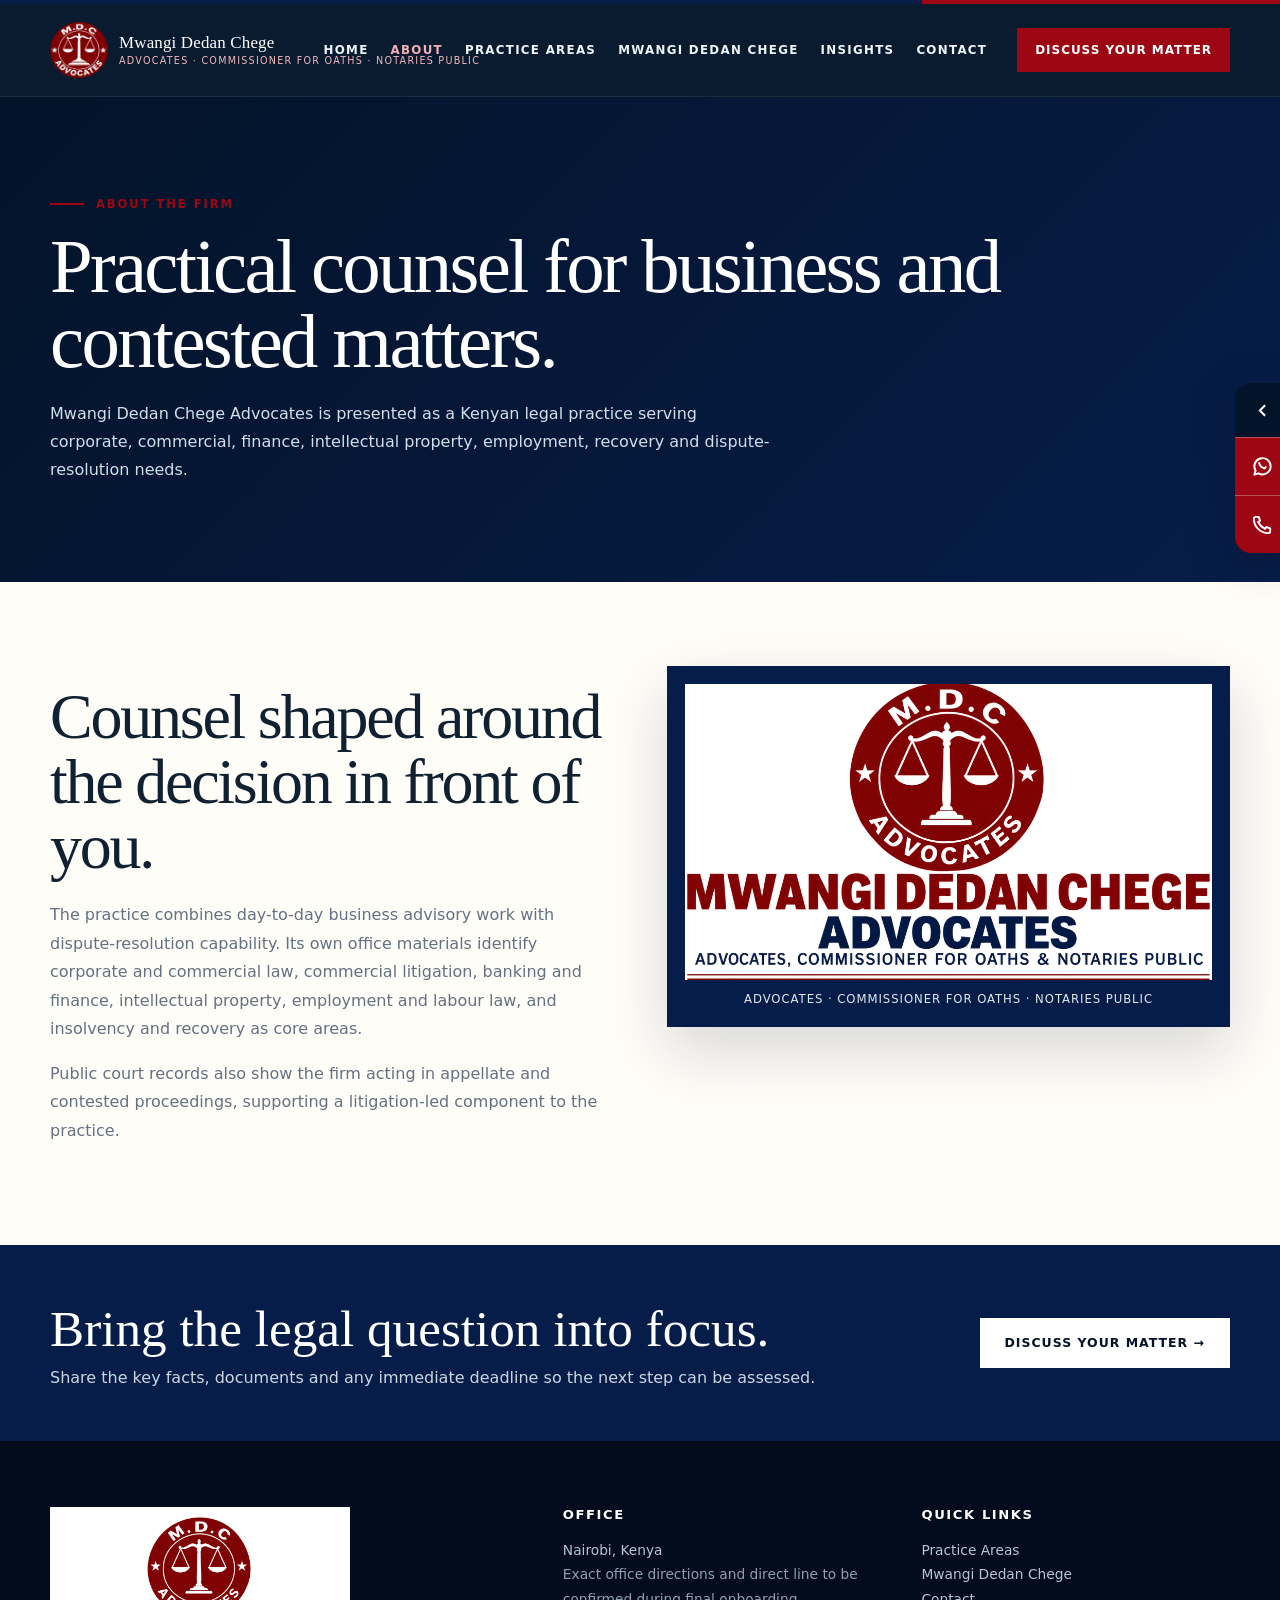
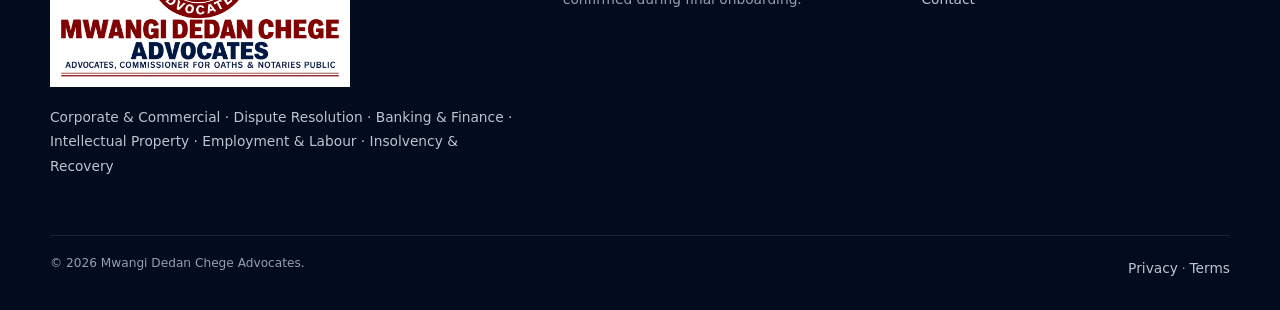
==== about/index.html @ b8acafd7 "Build Mwangi Dedan Chege Advocates website" ====
<!doctype html><html lang="en"><head><meta charset="utf-8"><meta name="viewport" content="width=device-width,initial-scale=1,viewport-fit=cover">
<title>About | Mwangi Dedan Chege Advocates</title><meta name="description" content="About Mwangi Dedan Chege Advocates and its commercial and dispute-resolution practice."><link rel="canonical" href="https://mwangi-dedan-chege-advocates.vercel.app/about">
<meta name="theme-color" content="#071d49"><meta property="og:type" content="website"><meta property="og:title" content="About | Mwangi Dedan Chege Advocates">
<meta property="og:description" content="About Mwangi Dedan Chege Advocates and its commercial and dispute-resolution practice."><meta property="og:url" content="https://mwangi-dedan-chege-advocates.vercel.app/about">
<meta property="og:image" content="https://mwangi-dedan-chege-advocates.vercel.app/images/social-card.jpg">
<link rel="manifest" href="/site.webmanifest"><link rel="icon" href="/images/icon-192.png">
<link rel="stylesheet" href="/assets/css/site.css?v=7"></head><body><div class="topline"></div><header class="site-header"><div class="container nav"><a class="brand" href="/" aria-label="Mwangi Dedan Chege Advocates home">
<img class="brand-mark" src="/images/emblem-2k.png" alt=""><span class="brand-name"><b>Mwangi Dedan Chege</b><small>Advocates · Commissioner for Oaths · Notaries Public</small></span></a>
<nav class="nav-links" aria-label="Primary navigation"><a class="" href="/">Home</a><a class="active" href="/about">About</a><a class="" href="/practice-areas">Practice Areas</a><a class="" href="/managing-partner">Mwangi Dedan Chege</a><a class="" href="/insights">Insights</a><a class="" href="/contact">Contact</a></nav><a class="nav-cta" href="/contact">Discuss your matter</a>
<button class="menu-btn" aria-label="Open menu" aria-expanded="false"><span></span></button></div>
<nav class="mobile-nav" aria-label="Mobile navigation"><a href="/">Home</a><a href="/about">About</a><a href="/practice-areas">Practice Areas</a><a href="/managing-partner">Mwangi Dedan Chege</a><a href="/insights">Insights</a><a href="/contact">Contact</a><a href="/contact">Discuss your matter</a></nav></header>
<main><section class="page-hero"><div class="container"><div class="eyebrow">About the firm</div><h1 class="page-title">Practical counsel for business and contested matters.</h1><p>Mwangi Dedan Chege Advocates is presented as a Kenyan legal practice serving corporate, commercial, finance, intellectual property, employment, recovery and dispute-resolution needs.</p></div></section>
<section class="page-main"><div class="container two-col"><div><h2 class="section-title">Counsel shaped around the decision in front of you.</h2>
<p class="section-copy">The practice combines day-to-day business advisory work with dispute-resolution capability. Its own office materials identify corporate and commercial law, commercial litigation, banking and finance, intellectual property, employment and labour law, and insolvency and recovery as core areas.</p>
<p class="section-copy">Public court records also show the firm acting in appellate and contested proceedings, supporting a litigation-led component to the practice.</p></div>
<div class="logo-animation"><video autoplay muted loop playsinline preload="metadata" poster="/images/logo-transparent-4k.png"><source src="/assets/media/mdc-logo-intro.mp4" type="video/mp4"></video><small>ADVOCATES · COMMISSIONER FOR OATHS · NOTARIES PUBLIC</small></div></div></section></main><aside class="contact-rail collapsed" aria-label="Quick contact"><button class="rail-toggle" aria-label="Expand or collapse quick contact"><svg viewBox="0 0 24 24"><path d="M9 18l6-6-6-6"/></svg></button><div class="rail-actions">
<a href="/contact" aria-label="Contact Mwangi Dedan Chege Advocates"><svg viewBox="0 0 24 24"><path d="M20.5 11.8a8.5 8.5 0 0 1-12.6 7.4L3.5 20.5l1.3-4.2a8.5 8.5 0 1 1 15.7-4.5Z"/><path d="M8.5 8.2c.4 2.4 2.2 4.5 4.8 5.6.9.4 1.7-.3 2.1-1.2"/></svg></a>
<a href="/contact" aria-label="Contact the firm"><svg viewBox="0 0 24 24"><path d="M5 4h3l1.4 4-2 1.4a16 16 0 0 0 7.2 7.2l1.4-2L20 16v3c0 1.1-.9 2-2 2C9.7 21 3 14.3 3 6c0-1.1.9-2 2-2Z"/></svg></a></div></aside><section class="cta-strip"><div class="container"><div><h2>Bring the legal question into focus.</h2><p>Share the key facts, documents and any immediate deadline so the next step can be assessed.</p></div><a class="btn btn-light" href="/contact">Discuss your matter →</a></div></section>
<footer class="footer"><div class="container"><div class="footer-grid"><div><div class="footer-brand"><img src="/images/logo-transparent-4k.png" alt="Mwangi Dedan Chege Advocates"></div>
<p>Corporate & Commercial · Dispute Resolution · Banking & Finance · Intellectual Property · Employment & Labour · Insolvency & Recovery</p></div>
<div><h4>Office</h4><p>Nairobi, Kenya<br><span style="color:#8fa0b2">Exact office directions and direct line to be confirmed during final onboarding.</span></p></div>
<div><h4>Quick links</h4><p><a href="/practice-areas">Practice Areas</a><br><a href="/managing-partner">Mwangi Dedan Chege</a><br><a href="/contact">Contact</a></p></div></div>
<div class="footer-bottom"><span>© 2026 Mwangi Dedan Chege Advocates.</span><span><a href="/privacy">Privacy</a> · <a href="/terms">Terms</a></span></div></div></footer><script src="/assets/js/site.js?v=7" defer></script></body></html>
---- assets/css/site.css ----
:root{--navy:#071d49;--navy2:#031329;--blue:#123a73;--gold:#9d0713;--gold2:#e5a1a7;--ivory:#f7f4ed;--paper:#fffdf8;--ink:#102132;--muted:#657180;--line:#dde3e8;--max:1180px;--shadow:0 24px 60px rgba(3,19,41,.16)}
*{box-sizing:border-box}html{scroll-behavior:smooth;overflow-x:hidden}body{margin:0;background:var(--paper);color:var(--ink);font-family:Inter,ui-sans-serif,system-ui,-apple-system,BlinkMacSystemFont,"Segoe UI",sans-serif;overflow-x:hidden;-webkit-font-smoothing:antialiased}a{color:inherit;text-decoration:none}img,video{max-width:100%;display:block}.container{width:min(calc(100% - 48px),var(--max));margin:auto}.topline{height:4px;background:linear-gradient(90deg,var(--navy) 0 72%,var(--gold) 72%)}
.site-header{position:sticky;top:0;z-index:100;background:rgba(3,19,41,.97);backdrop-filter:blur(12px);border-bottom:1px solid rgba(255,255,255,.08)}.nav{height:92px;display:flex;align-items:center;gap:30px}.brand{display:flex;align-items:center;gap:11px;margin-right:auto;color:white;min-width:230px}.brand-mark{width:58px;height:58px;object-fit:contain}.brand-name{display:flex;flex-direction:column;line-height:1.02;min-width:0}.brand-name b{font-family:Georgia,serif;font-size:1.06rem;font-weight:500;letter-spacing:.01em;white-space:nowrap}.brand-name small{font-size:.6rem;text-transform:uppercase;letter-spacing:.13em;color:#f0b8bd;margin-top:5px;white-space:nowrap}.nav-links{display:flex;align-items:center;gap:22px}.nav-links a{color:#eef4fa;font-size:.74rem;text-transform:uppercase;letter-spacing:.11em;font-weight:700;white-space:nowrap}.nav-links a:hover,.nav-links a.active{color:#f2b0b6}.nav-cta{background:var(--gold);color:white;padding:15px 18px;font-weight:800;font-size:.75rem;text-transform:uppercase;letter-spacing:.08em;white-space:nowrap}.menu-btn{display:none;width:48px;height:48px;border:1px solid rgba(255,255,255,.25);background:transparent;align-items:center;justify-content:center}.menu-btn:before,.menu-btn:after,.menu-btn span{content:"";display:block;width:22px;height:2px;background:white;position:absolute}.menu-btn:before{transform:translateY(-7px)}.menu-btn:after{transform:translateY(7px)}.mobile-nav{display:none}
.hero{position:relative;min-height:calc(100svh - 96px);display:flex;align-items:center;color:white;background:linear-gradient(90deg,rgba(3,19,41,.90),rgba(3,19,41,.55) 53%,rgba(3,19,41,.22)),url('https://images.unsplash.com/photo-1571055931484-22dce9d6c510?auto=format&fit=crop&w=2200&q=86') center/cover no-repeat}.hero:after{content:"";position:absolute;inset:auto 0 0;height:100px;background:linear-gradient(transparent,rgba(3,19,41,.55));pointer-events:none}.hero .container{position:relative;z-index:2}.hero-content{max-width:780px;padding:94px 0 108px}.eyebrow{display:flex;align-items:center;gap:12px;color:var(--gold);font-size:.72rem;text-transform:uppercase;letter-spacing:.17em;font-weight:800}.hero .eyebrow,.partner-section .eyebrow,.cta-strip .eyebrow{color:#f2b8bd}.eyebrow:before{content:"";width:34px;height:2px;background:var(--gold)}.display,.section-title,.page-title{font-family:Georgia,"Times New Roman",serif;font-weight:500;letter-spacing:-.035em}.display{font-size:clamp(3.55rem,6.4vw,7rem);line-height:.94;margin:24px 0}.display span{color:#f0aab1}.lead{font-size:1.08rem;line-height:1.75;color:#e1e8f0;max-width:650px}.hero-actions{display:flex;gap:12px;flex-wrap:wrap;margin-top:30px}.btn{min-height:50px;padding:0 24px;display:inline-flex;align-items:center;justify-content:center;font-weight:800;font-size:.78rem;text-transform:uppercase;letter-spacing:.08em;border:1px solid transparent;cursor:pointer}.btn-gold{background:var(--gold);color:white}.btn-ghost{border-color:rgba(255,255,255,.55);color:white;background:rgba(255,255,255,.05)}.btn-navy{background:var(--navy2);color:white}.btn-light{background:white;color:var(--navy2)}.hero-meta{display:flex;gap:30px;flex-wrap:wrap;margin-top:34px;color:#dce5ee;font-size:.79rem}.hero-meta span{display:flex;align-items:center;gap:8px}.hero-meta i{width:6px;height:6px;border-radius:50%;background:#df7b84}
.section{padding:96px 0}.section-title{font-size:clamp(2.5rem,5vw,4.6rem);line-height:1.02;margin:18px 0 22px}.section-copy{color:var(--muted);line-height:1.78;max-width:700px}.intro-grid{display:grid;grid-template-columns:1.05fr .95fr;gap:80px;align-items:center}.values{display:grid;grid-template-columns:repeat(3,1fr);gap:14px;margin-top:34px}.value{padding:18px;border-top:2px solid var(--gold);background:#fff}.value b{display:block;color:var(--navy);margin-bottom:7px}.value span{font-size:.82rem;line-height:1.55;color:var(--muted)}.logo-animation{background:var(--navy);padding:18px;box-shadow:var(--shadow);position:relative;overflow:hidden}.logo-animation img,.logo-animation video{width:100%;aspect-ratio:16/9;object-fit:cover;background:#fff}.logo-animation small{display:block;color:#dfe7ef;font-size:.73rem;letter-spacing:.08em;text-align:center;padding:12px 6px 3px}
.practice-section{background:#edf2f6}.practice-grid{display:grid;grid-template-columns:repeat(3,1fr);gap:14px;margin-top:40px}.practice-card{position:relative;min-height:360px;overflow:hidden;background:#123;color:white}.practice-card:before{content:"";position:absolute;inset:0;background:linear-gradient(180deg,rgba(3,15,29,.05),rgba(3,15,29,.91));z-index:1}.practice-card:after{content:"";position:absolute;inset:0;background:var(--image) center/cover no-repeat;transition:transform .55s ease;z-index:0}.practice-card:hover:after{transform:scale(1.04)}.practice-content{position:absolute;left:24px;right:24px;bottom:24px;z-index:2}.practice-number{font-size:.7rem;letter-spacing:.14em;color:#f1b0b6}.practice-card h3{font-family:Georgia,serif;font-size:1.85rem;margin:.55rem 0 .5rem;font-weight:500}.practice-card p{font-size:.84rem;color:#e0e7ed;line-height:1.55;margin:0 0 12px}.practice-link{font-size:.7rem;font-weight:800;text-transform:uppercase;letter-spacing:.1em;color:#f1b0b6}
.partner-section{background:var(--navy2);color:white}.partner-grid{display:grid;grid-template-columns:.92fr 1.08fr;gap:76px;align-items:center}.partner-visual{min-height:620px;background:url('/assets/media/dedan-main.webp') center 14%/cover no-repeat;position:relative;box-shadow:var(--shadow)}.partner-badge{position:absolute;left:22px;right:22px;bottom:22px;background:rgba(3,19,41,.94);padding:18px 20px;border-left:3px solid var(--gold)}.partner-badge strong{display:block;font-family:Georgia,serif;font-size:1.45rem;font-weight:500;color:white}.partner-badge span{font-size:.76rem;color:#d8e1ea}.partner-section .section-copy{color:#c5d0dc}.partner-points{display:grid;grid-template-columns:1fr 1fr;gap:14px;margin-top:28px}.partner-point{padding:18px;border:1px solid rgba(255,255,255,.15)}.partner-point b{display:block;color:#f0adb3;margin-bottom:7px}.partner-point span{color:#cbd5df;font-size:.83rem;line-height:1.5}
.image-band{display:grid;grid-template-columns:1.1fr .9fr;min-height:520px;background:var(--navy)}.image-band .photo{background:url('https://images.unsplash.com/photo-1741991110666-88115e724741?auto=format&fit=crop&w=1800&q=82') center/cover no-repeat}.image-band .copy{display:flex;flex-direction:column;justify-content:center;padding:70px clamp(30px,6vw,90px);color:white}.image-band .copy p{color:#c8d4e1;line-height:1.75}.booking-band{background:var(--gold);padding:54px 0}.booking-band .container{display:grid;grid-template-columns:1fr auto;gap:30px;align-items:center}.booking-band h2{font-family:Georgia,serif;font-size:clamp(2rem,4vw,3.4rem);margin:0;color:white;font-weight:500}.booking-band p{margin:.5rem 0 0;color:#ffe4e7}
.insight-grid{display:grid;grid-template-columns:repeat(3,1fr);gap:18px;margin-top:36px}.insight-card{border:1px solid var(--line);padding:28px;background:white}.insight-card .tag{color:var(--gold);font-weight:800;font-size:.7rem;text-transform:uppercase;letter-spacing:.12em}.insight-card h3{font-family:Georgia,serif;font-size:1.55rem;line-height:1.15;margin:.8rem 0;font-weight:500}.insight-card p{color:var(--muted);line-height:1.65;font-size:.9rem}.insight-card a{color:var(--navy);font-weight:800;font-size:.75rem;text-transform:uppercase;letter-spacing:.08em}
.page-hero{background:linear-gradient(135deg,var(--navy2),var(--navy));color:white;padding:100px 0 82px}.page-title{font-size:clamp(3rem,6vw,5.8rem);line-height:.98;margin:18px 0 20px}.page-hero p{max-width:720px;color:#d4deea;line-height:1.75}.page-main{padding:84px 0}.two-col{display:grid;grid-template-columns:1fr 1fr;gap:54px;align-items:start}.info-card{border:1px solid var(--line);padding:28px;background:white}.info-card h3{font-family:Georgia,serif;font-size:1.7rem;margin:0 0 12px;font-weight:500}.info-card p,.info-card li{color:var(--muted);line-height:1.75}.contact-grid{display:grid;grid-template-columns:.82fr 1.18fr;gap:54px}.contact-list{display:grid;gap:14px}.contact-item{padding:20px;border:1px solid var(--line);background:white}.contact-item small{display:block;color:var(--gold);font-weight:800;text-transform:uppercase;letter-spacing:.1em;margin-bottom:6px}.contact-item a,.contact-item span{color:var(--navy);font-weight:700}.contact-form{display:grid;grid-template-columns:1fr 1fr;gap:14px}.contact-form .full{grid-column:1/-1}.contact-form input,.contact-form textarea,.contact-form select{width:100%;border:1px solid var(--line);padding:15px 16px;background:white;color:var(--ink);font:inherit;border-radius:0}.contact-form textarea{min-height:160px;resize:vertical}.small-note{font-size:.82rem;color:var(--muted);line-height:1.6}.form-status{margin-top:10px;color:var(--navy);font-weight:700}.map-wrap{background:#eef2f5;padding:0 0 90px}.map-head{padding:76px 0 28px}.map-shell{width:min(1400px,calc(100% - 28px));margin:auto;overflow:hidden;box-shadow:var(--shadow);background:white}.map-shell iframe{display:block;width:100%;height:560px;border:0}.map-footer{display:flex;justify-content:space-between;gap:24px;align-items:center;padding:22px 28px}.map-footer strong{display:block;color:var(--navy);font-size:1rem}.map-footer span{color:var(--muted);font-size:.86rem}
.contact-rail{position:fixed;right:0;top:52%;transform:translateY(-50%);z-index:1000;display:flex;flex-direction:column;align-items:flex-end;transition:transform .28s ease;filter:drop-shadow(0 12px 22px rgba(0,0,0,.2))}.contact-rail.collapsed{transform:translate(9px,-50%)}.rail-toggle{width:54px;height:54px;border:0;border-radius:16px 0 0 0;background:var(--navy2);color:white;display:grid;place-items:center;cursor:pointer}.rail-toggle svg{width:21px;height:21px;stroke:#fff;fill:none;stroke-width:2.3;transition:transform .28s ease}.contact-rail.collapsed .rail-toggle svg{transform:rotate(180deg)}.rail-actions{overflow:hidden;border-radius:0 0 0 16px;background:var(--gold);display:flex;flex-direction:column}.rail-actions a{width:54px;height:58px;display:grid;place-items:center;color:white;border-top:1px solid rgba(255,255,255,.3)}.rail-actions a:hover{background:#78020b}.rail-actions svg{width:23px;height:23px;stroke:#fff;fill:none;stroke-width:2;stroke-linecap:round;stroke-linejoin:round}
.cta-strip{background:var(--navy);padding:54px 0;color:white}.cta-strip .container{display:flex;align-items:center;justify-content:space-between;gap:24px}.cta-strip h2{font-family:Georgia,serif;font-size:clamp(2rem,4vw,3.3rem);margin:0;font-weight:500}.cta-strip p{margin:.6rem 0 0;color:#cbd6e0}.footer{background:#020c1d;color:#d5dee8;padding:66px 0 30px}.footer-grid{display:grid;grid-template-columns:1.2fr .8fr .8fr;gap:50px}.footer-brand{width:300px;margin-bottom:18px;background:white;padding:10px}.footer-brand img{width:100%;height:auto}.footer h4{color:white;font-size:.82rem;text-transform:uppercase;letter-spacing:.12em;margin:0 0 16px}.footer p,.footer a{font-size:.86rem;line-height:1.8;color:#b9c5d2}.footer a:hover{color:#f0adb3}.footer-bottom{border-top:1px solid rgba(255,255,255,.1);margin-top:42px;padding-top:20px;display:flex;justify-content:space-between;gap:20px;font-size:.76rem;color:#8fa0b2}
@media(max-width:1080px){.nav-links,.nav-cta{display:none}.menu-btn{display:flex;position:relative}.nav{height:82px}.brand{min-width:220px}.brand-mark{width:54px;height:54px}.brand-name b{font-size:1rem}.mobile-nav.open{display:flex;position:fixed;top:86px;left:0;right:0;background:var(--navy2);z-index:99;flex-direction:column;padding:14px 24px 24px;border-bottom:1px solid rgba(255,255,255,.1);box-shadow:0 18px 40px rgba(0,0,0,.24)}.mobile-nav a{padding:14px 4px;border-bottom:1px solid rgba(255,255,255,.1);font-weight:700;color:white}.intro-grid,.partner-grid,.image-band,.two-col,.contact-grid{grid-template-columns:1fr}.image-band .photo{min-height:420px}.practice-grid{grid-template-columns:1fr 1fr}.insight-grid{grid-template-columns:1fr 1fr}.footer-grid{grid-template-columns:1fr 1fr}.footer-grid>div:first-child{grid-column:1/-1}.booking-band .container{grid-template-columns:1fr}}
@media(max-width:720px){.container{width:calc(100% - 30px);max-width:100%}.section{padding:66px 0}.nav{height:76px;gap:12px}.brand{min-width:0;flex:1;gap:8px;overflow:hidden}.brand-mark{width:48px;height:48px;flex:0 0 auto}.brand-name{min-width:0}.brand-name b{font-size:.87rem;overflow:hidden;text-overflow:ellipsis}.brand-name small{font-size:.48rem;letter-spacing:.08em;overflow:hidden;text-overflow:ellipsis}.menu-btn{width:44px;height:44px;flex:0 0 auto}.mobile-nav.open{top:80px}.hero{min-height:calc(100svh - 80px);background-position:58% center}.hero-content{padding:58px 0 70px}.display{font-size:clamp(2.75rem,12.7vw,4rem);max-width:98%;overflow-wrap:anywhere}.lead{font-size:.97rem;line-height:1.6;max-width:96%}.hero-actions{gap:9px}.btn{min-height:48px;padding:0 18px;font-size:.74rem}.hero-meta{gap:12px;margin-top:24px;font-size:.73rem}.values{grid-template-columns:1fr}.logo-animation{padding:9px}.practice-grid{grid-template-columns:1fr}.practice-card{min-height:320px}.partner-visual{min-height:520px;background-position:center 12%}.partner-badge{left:14px;right:14px;bottom:14px;padding:15px 16px}.partner-badge strong{font-size:1.3rem;color:#fff}.partner-points{grid-template-columns:1fr}.image-band .photo{min-height:330px}.image-band .copy{padding:50px 22px}.insight-grid{grid-template-columns:1fr}.booking-band{padding:44px 0}.map-shell{width:calc(100% - 18px)}.map-shell iframe{height:420px}.map-footer{align-items:flex-start;flex-direction:column;padding:20px}.map-footer .btn{width:100%}.contact-form{grid-template-columns:1fr}.contact-form .full{grid-column:auto}.contact-form input,.contact-form textarea,.contact-form select{font-size:16px}.cta-strip .container{align-items:flex-start;flex-direction:column}.footer-grid{grid-template-columns:1fr;gap:30px}.footer-grid>div:first-child{grid-column:auto}.footer-bottom{flex-direction:column}.contact-rail{top:56%;max-height:42vh}.rail-toggle{width:46px;height:46px}.rail-actions a{width:46px;height:50px}.rail-actions svg{width:20px;height:20px}.contact-rail.collapsed{transform:translate(7px,-50%)}.section-title{font-size:clamp(2.1rem,10vw,3rem)}.page-hero{padding:70px 0 56px}.page-main{padding:60px 0}.footer-brand{width:min(280px,100%)}}
@media(max-width:480px){.brand-mark{width:44px;height:44px}.brand-name b{font-size:.78rem}.brand-name small{font-size:.43rem}.display{font-size:2.9rem}.hero-content{padding-top:50px}.hero-actions .btn{width:100%}.hero-actions .btn-ghost{width:100%}.hero-meta{display:grid;grid-template-columns:1fr}.partner-visual{min-height:460px}.rail-toggle{width:43px;height:43px}.rail-actions a{width:43px;height:47px}.map-shell iframe{height:370px}.page-title{font-size:2.8rem}.contact-item{padding:17px}.practice-card h3{font-size:1.65rem}}
@media(max-width:360px){.container{width:calc(100% - 22px)}.brand-mark{width:40px;height:40px}.brand-name b{font-size:.72rem}.brand-name small{font-size:.4rem}.display{font-size:2.55rem}.page-title{font-size:2.5rem}.partner-visual{min-height:420px}}
@media(prefers-reduced-motion:reduce){*{scroll-behavior:auto!important;animation:none!important;transition:none!important}}
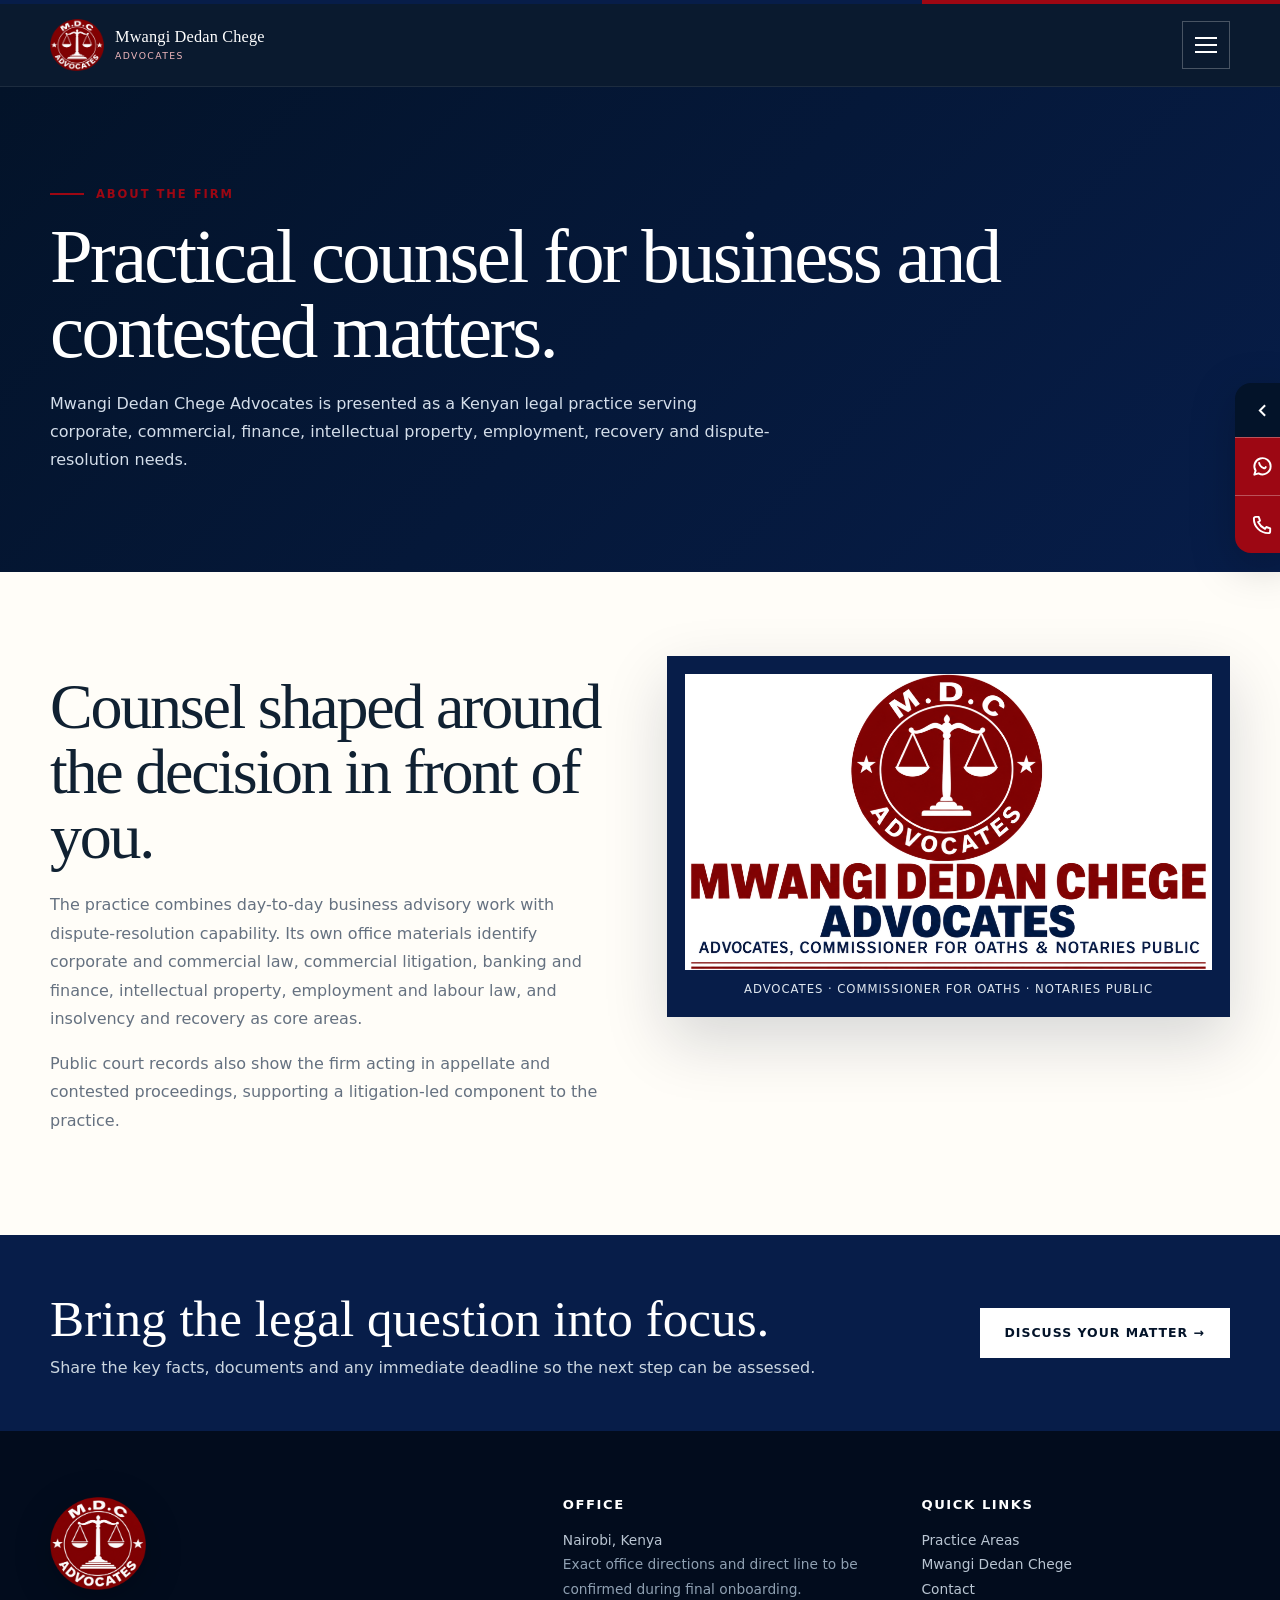
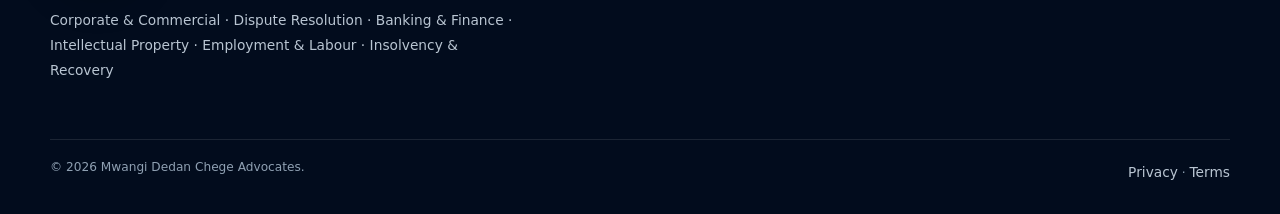
==== commit 3de6976c: "Fix header footer mobile responsiveness and principal photography" ====
--- a/about/index.html
+++ b/about/index.html
@@ -4,8 +4,8 @@
 <meta property="og:description" content="About Mwangi Dedan Chege Advocates and its commercial and dispute-resolution practice."><meta property="og:url" content="https://mwangi-dedan-chege-advocates.vercel.app/about">
 <meta property="og:image" content="https://mwangi-dedan-chege-advocates.vercel.app/images/social-card.jpg">
 <link rel="manifest" href="/site.webmanifest"><link rel="icon" href="/images/icon-192.png">
-<link rel="stylesheet" href="/assets/css/site.css?v=7"></head><body><div class="topline"></div><header class="site-header"><div class="container nav"><a class="brand" href="/" aria-label="Mwangi Dedan Chege Advocates home">
-<img class="brand-mark" src="/images/emblem-2k.png" alt=""><span class="brand-name"><b>Mwangi Dedan Chege</b><small>Advocates · Commissioner for Oaths · Notaries Public</small></span></a>
+<link rel="stylesheet" href="/assets/css/site.css?v=8"></head><body><div class="topline"></div><header class="site-header"><div class="container nav"><a class="brand" href="/" aria-label="Mwangi Dedan Chege Advocates home">
+<img class="brand-mark" src="/images/emblem-2k.png" alt=""><span class="brand-name"><b>Mwangi Dedan Chege</b><small>Advocates</small></span></a>
 <nav class="nav-links" aria-label="Primary navigation"><a class="" href="/">Home</a><a class="active" href="/about">About</a><a class="" href="/practice-areas">Practice Areas</a><a class="" href="/managing-partner">Mwangi Dedan Chege</a><a class="" href="/insights">Insights</a><a class="" href="/contact">Contact</a></nav><a class="nav-cta" href="/contact">Discuss your matter</a>
 <button class="menu-btn" aria-label="Open menu" aria-expanded="false"><span></span></button></div>
 <nav class="mobile-nav" aria-label="Mobile navigation"><a href="/">Home</a><a href="/about">About</a><a href="/practice-areas">Practice Areas</a><a href="/managing-partner">Mwangi Dedan Chege</a><a href="/insights">Insights</a><a href="/contact">Contact</a><a href="/contact">Discuss your matter</a></nav></header>
@@ -16,8 +16,8 @@
 <div class="logo-animation"><video autoplay muted loop playsinline preload="metadata" poster="/images/logo-transparent-4k.png"><source src="/assets/media/mdc-logo-intro.mp4" type="video/mp4"></video><small>ADVOCATES · COMMISSIONER FOR OATHS · NOTARIES PUBLIC</small></div></div></section></main><aside class="contact-rail collapsed" aria-label="Quick contact"><button class="rail-toggle" aria-label="Expand or collapse quick contact"><svg viewBox="0 0 24 24"><path d="M9 18l6-6-6-6"/></svg></button><div class="rail-actions">
 <a href="/contact" aria-label="Contact Mwangi Dedan Chege Advocates"><svg viewBox="0 0 24 24"><path d="M20.5 11.8a8.5 8.5 0 0 1-12.6 7.4L3.5 20.5l1.3-4.2a8.5 8.5 0 1 1 15.7-4.5Z"/><path d="M8.5 8.2c.4 2.4 2.2 4.5 4.8 5.6.9.4 1.7-.3 2.1-1.2"/></svg></a>
 <a href="/contact" aria-label="Contact the firm"><svg viewBox="0 0 24 24"><path d="M5 4h3l1.4 4-2 1.4a16 16 0 0 0 7.2 7.2l1.4-2L20 16v3c0 1.1-.9 2-2 2C9.7 21 3 14.3 3 6c0-1.1.9-2 2-2Z"/></svg></a></div></aside><section class="cta-strip"><div class="container"><div><h2>Bring the legal question into focus.</h2><p>Share the key facts, documents and any immediate deadline so the next step can be assessed.</p></div><a class="btn btn-light" href="/contact">Discuss your matter →</a></div></section>
-<footer class="footer"><div class="container"><div class="footer-grid"><div><div class="footer-brand"><img src="/images/logo-transparent-4k.png" alt="Mwangi Dedan Chege Advocates"></div>
+<footer class="footer"><div class="container"><div class="footer-grid"><div><div class="footer-brand"><img src="/images/emblem-2k.png" alt="Mwangi Dedan Chege Advocates emblem"></div>
 <p>Corporate & Commercial · Dispute Resolution · Banking & Finance · Intellectual Property · Employment & Labour · Insolvency & Recovery</p></div>
 <div><h4>Office</h4><p>Nairobi, Kenya<br><span style="color:#8fa0b2">Exact office directions and direct line to be confirmed during final onboarding.</span></p></div>
 <div><h4>Quick links</h4><p><a href="/practice-areas">Practice Areas</a><br><a href="/managing-partner">Mwangi Dedan Chege</a><br><a href="/contact">Contact</a></p></div></div>
-<div class="footer-bottom"><span>© 2026 Mwangi Dedan Chege Advocates.</span><span><a href="/privacy">Privacy</a> · <a href="/terms">Terms</a></span></div></div></footer><script src="/assets/js/site.js?v=7" defer></script></body></html>+<div class="footer-bottom"><span>© 2026 Mwangi Dedan Chege Advocates.</span><span><a href="/privacy">Privacy</a> · <a href="/terms">Terms</a></span></div></div></footer><script src="/assets/js/site.js?v=8" defer></script></body></html>
--- a/assets/css/site.css
+++ b/assets/css/site.css
@@ -3,16 +3,94 @@
 *{box-sizing:border-box}html{scroll-behavior:smooth;overflow-x:hidden}body{margin:0;background:var(--paper);color:var(--ink);font-family:Inter,ui-sans-serif,system-ui,-apple-system,BlinkMacSystemFont,"Segoe UI",sans-serif;overflow-x:hidden;-webkit-font-smoothing:antialiased}a{color:inherit;text-decoration:none}img,video{max-width:100%;display:block}.container{width:min(calc(100% - 48px),var(--max));margin:auto}.topline{height:4px;background:linear-gradient(90deg,var(--navy) 0 72%,var(--gold) 72%)}
 .site-header{position:sticky;top:0;z-index:100;background:rgba(3,19,41,.97);backdrop-filter:blur(12px);border-bottom:1px solid rgba(255,255,255,.08)}.nav{height:92px;display:flex;align-items:center;gap:30px}.brand{display:flex;align-items:center;gap:11px;margin-right:auto;color:white;min-width:230px}.brand-mark{width:58px;height:58px;object-fit:contain}.brand-name{display:flex;flex-direction:column;line-height:1.02;min-width:0}.brand-name b{font-family:Georgia,serif;font-size:1.06rem;font-weight:500;letter-spacing:.01em;white-space:nowrap}.brand-name small{font-size:.6rem;text-transform:uppercase;letter-spacing:.13em;color:#f0b8bd;margin-top:5px;white-space:nowrap}.nav-links{display:flex;align-items:center;gap:22px}.nav-links a{color:#eef4fa;font-size:.74rem;text-transform:uppercase;letter-spacing:.11em;font-weight:700;white-space:nowrap}.nav-links a:hover,.nav-links a.active{color:#f2b0b6}.nav-cta{background:var(--gold);color:white;padding:15px 18px;font-weight:800;font-size:.75rem;text-transform:uppercase;letter-spacing:.08em;white-space:nowrap}.menu-btn{display:none;width:48px;height:48px;border:1px solid rgba(255,255,255,.25);background:transparent;align-items:center;justify-content:center}.menu-btn:before,.menu-btn:after,.menu-btn span{content:"";display:block;width:22px;height:2px;background:white;position:absolute}.menu-btn:before{transform:translateY(-7px)}.menu-btn:after{transform:translateY(7px)}.mobile-nav{display:none}
 .hero{position:relative;min-height:calc(100svh - 96px);display:flex;align-items:center;color:white;background:linear-gradient(90deg,rgba(3,19,41,.90),rgba(3,19,41,.55) 53%,rgba(3,19,41,.22)),url('https://images.unsplash.com/photo-1571055931484-22dce9d6c510?auto=format&fit=crop&w=2200&q=86') center/cover no-repeat}.hero:after{content:"";position:absolute;inset:auto 0 0;height:100px;background:linear-gradient(transparent,rgba(3,19,41,.55));pointer-events:none}.hero .container{position:relative;z-index:2}.hero-content{max-width:780px;padding:94px 0 108px}.eyebrow{display:flex;align-items:center;gap:12px;color:var(--gold);font-size:.72rem;text-transform:uppercase;letter-spacing:.17em;font-weight:800}.hero .eyebrow,.partner-section .eyebrow,.cta-strip .eyebrow{color:#f2b8bd}.eyebrow:before{content:"";width:34px;height:2px;background:var(--gold)}.display,.section-title,.page-title{font-family:Georgia,"Times New Roman",serif;font-weight:500;letter-spacing:-.035em}.display{font-size:clamp(3.55rem,6.4vw,7rem);line-height:.94;margin:24px 0}.display span{color:#f0aab1}.lead{font-size:1.08rem;line-height:1.75;color:#e1e8f0;max-width:650px}.hero-actions{display:flex;gap:12px;flex-wrap:wrap;margin-top:30px}.btn{min-height:50px;padding:0 24px;display:inline-flex;align-items:center;justify-content:center;font-weight:800;font-size:.78rem;text-transform:uppercase;letter-spacing:.08em;border:1px solid transparent;cursor:pointer}.btn-gold{background:var(--gold);color:white}.btn-ghost{border-color:rgba(255,255,255,.55);color:white;background:rgba(255,255,255,.05)}.btn-navy{background:var(--navy2);color:white}.btn-light{background:white;color:var(--navy2)}.hero-meta{display:flex;gap:30px;flex-wrap:wrap;margin-top:34px;color:#dce5ee;font-size:.79rem}.hero-meta span{display:flex;align-items:center;gap:8px}.hero-meta i{width:6px;height:6px;border-radius:50%;background:#df7b84}
-.section{padding:96px 0}.section-title{font-size:clamp(2.5rem,5vw,4.6rem);line-height:1.02;margin:18px 0 22px}.section-copy{color:var(--muted);line-height:1.78;max-width:700px}.intro-grid{display:grid;grid-template-columns:1.05fr .95fr;gap:80px;align-items:center}.values{display:grid;grid-template-columns:repeat(3,1fr);gap:14px;margin-top:34px}.value{padding:18px;border-top:2px solid var(--gold);background:#fff}.value b{display:block;color:var(--navy);margin-bottom:7px}.value span{font-size:.82rem;line-height:1.55;color:var(--muted)}.logo-animation{background:var(--navy);padding:18px;box-shadow:var(--shadow);position:relative;overflow:hidden}.logo-animation img,.logo-animation video{width:100%;aspect-ratio:16/9;object-fit:cover;background:#fff}.logo-animation small{display:block;color:#dfe7ef;font-size:.73rem;letter-spacing:.08em;text-align:center;padding:12px 6px 3px}
+.section{padding:96px 0}.section-title{font-size:clamp(2.5rem,5vw,4.6rem);line-height:1.02;margin:18px 0 22px}.section-copy{color:var(--muted);line-height:1.78;max-width:700px}.intro-grid{display:grid;grid-template-columns:1.05fr .95fr;gap:80px;align-items:center}.values{display:grid;grid-template-columns:repeat(3,1fr);gap:14px;margin-top:34px}.value{padding:18px;border-top:2px solid var(--gold);background:#fff}.value b{display:block;color:var(--navy);margin-bottom:7px}.value span{font-size:.82rem;line-height:1.55;color:var(--muted)}.logo-animation{background:var(--navy);padding:18px;box-shadow:var(--shadow);position:relative;overflow:hidden}.logo-animation img,.logo-animation video{width:100%;aspect-ratio:16/9;object-fit:contain;background:#fff}.logo-animation small{display:block;color:#dfe7ef;font-size:.73rem;letter-spacing:.08em;text-align:center;padding:12px 6px 3px}
 .practice-section{background:#edf2f6}.practice-grid{display:grid;grid-template-columns:repeat(3,1fr);gap:14px;margin-top:40px}.practice-card{position:relative;min-height:360px;overflow:hidden;background:#123;color:white}.practice-card:before{content:"";position:absolute;inset:0;background:linear-gradient(180deg,rgba(3,15,29,.05),rgba(3,15,29,.91));z-index:1}.practice-card:after{content:"";position:absolute;inset:0;background:var(--image) center/cover no-repeat;transition:transform .55s ease;z-index:0}.practice-card:hover:after{transform:scale(1.04)}.practice-content{position:absolute;left:24px;right:24px;bottom:24px;z-index:2}.practice-number{font-size:.7rem;letter-spacing:.14em;color:#f1b0b6}.practice-card h3{font-family:Georgia,serif;font-size:1.85rem;margin:.55rem 0 .5rem;font-weight:500}.practice-card p{font-size:.84rem;color:#e0e7ed;line-height:1.55;margin:0 0 12px}.practice-link{font-size:.7rem;font-weight:800;text-transform:uppercase;letter-spacing:.1em;color:#f1b0b6}
 .partner-section{background:var(--navy2);color:white}.partner-grid{display:grid;grid-template-columns:.92fr 1.08fr;gap:76px;align-items:center}.partner-visual{min-height:620px;background:url('/assets/media/dedan-main.webp') center 14%/cover no-repeat;position:relative;box-shadow:var(--shadow)}.partner-badge{position:absolute;left:22px;right:22px;bottom:22px;background:rgba(3,19,41,.94);padding:18px 20px;border-left:3px solid var(--gold)}.partner-badge strong{display:block;font-family:Georgia,serif;font-size:1.45rem;font-weight:500;color:white}.partner-badge span{font-size:.76rem;color:#d8e1ea}.partner-section .section-copy{color:#c5d0dc}.partner-points{display:grid;grid-template-columns:1fr 1fr;gap:14px;margin-top:28px}.partner-point{padding:18px;border:1px solid rgba(255,255,255,.15)}.partner-point b{display:block;color:#f0adb3;margin-bottom:7px}.partner-point span{color:#cbd5df;font-size:.83rem;line-height:1.5}
-.image-band{display:grid;grid-template-columns:1.1fr .9fr;min-height:520px;background:var(--navy)}.image-band .photo{background:url('https://images.unsplash.com/photo-1741991110666-88115e724741?auto=format&fit=crop&w=1800&q=82') center/cover no-repeat}.image-band .copy{display:flex;flex-direction:column;justify-content:center;padding:70px clamp(30px,6vw,90px);color:white}.image-band .copy p{color:#c8d4e1;line-height:1.75}.booking-band{background:var(--gold);padding:54px 0}.booking-band .container{display:grid;grid-template-columns:1fr auto;gap:30px;align-items:center}.booking-band h2{font-family:Georgia,serif;font-size:clamp(2rem,4vw,3.4rem);margin:0;color:white;font-weight:500}.booking-band p{margin:.5rem 0 0;color:#ffe4e7}
+.image-band{display:grid;grid-template-columns:1.1fr .9fr;min-height:520px;background:var(--navy)}.image-band .photo{background:url('/assets/media/dedan-branded-office.webp') center 24%/cover no-repeat}.image-band .copy{display:flex;flex-direction:column;justify-content:center;padding:70px clamp(30px,6vw,90px);color:white}.image-band .copy p{color:#c8d4e1;line-height:1.75}.booking-band{background:var(--gold);padding:54px 0}.booking-band .container{display:grid;grid-template-columns:1fr auto;gap:30px;align-items:center}.booking-band h2{font-family:Georgia,serif;font-size:clamp(2rem,4vw,3.4rem);margin:0;color:white;font-weight:500}.booking-band p{margin:.5rem 0 0;color:#ffe4e7}
 .insight-grid{display:grid;grid-template-columns:repeat(3,1fr);gap:18px;margin-top:36px}.insight-card{border:1px solid var(--line);padding:28px;background:white}.insight-card .tag{color:var(--gold);font-weight:800;font-size:.7rem;text-transform:uppercase;letter-spacing:.12em}.insight-card h3{font-family:Georgia,serif;font-size:1.55rem;line-height:1.15;margin:.8rem 0;font-weight:500}.insight-card p{color:var(--muted);line-height:1.65;font-size:.9rem}.insight-card a{color:var(--navy);font-weight:800;font-size:.75rem;text-transform:uppercase;letter-spacing:.08em}
 .page-hero{background:linear-gradient(135deg,var(--navy2),var(--navy));color:white;padding:100px 0 82px}.page-title{font-size:clamp(3rem,6vw,5.8rem);line-height:.98;margin:18px 0 20px}.page-hero p{max-width:720px;color:#d4deea;line-height:1.75}.page-main{padding:84px 0}.two-col{display:grid;grid-template-columns:1fr 1fr;gap:54px;align-items:start}.info-card{border:1px solid var(--line);padding:28px;background:white}.info-card h3{font-family:Georgia,serif;font-size:1.7rem;margin:0 0 12px;font-weight:500}.info-card p,.info-card li{color:var(--muted);line-height:1.75}.contact-grid{display:grid;grid-template-columns:.82fr 1.18fr;gap:54px}.contact-list{display:grid;gap:14px}.contact-item{padding:20px;border:1px solid var(--line);background:white}.contact-item small{display:block;color:var(--gold);font-weight:800;text-transform:uppercase;letter-spacing:.1em;margin-bottom:6px}.contact-item a,.contact-item span{color:var(--navy);font-weight:700}.contact-form{display:grid;grid-template-columns:1fr 1fr;gap:14px}.contact-form .full{grid-column:1/-1}.contact-form input,.contact-form textarea,.contact-form select{width:100%;border:1px solid var(--line);padding:15px 16px;background:white;color:var(--ink);font:inherit;border-radius:0}.contact-form textarea{min-height:160px;resize:vertical}.small-note{font-size:.82rem;color:var(--muted);line-height:1.6}.form-status{margin-top:10px;color:var(--navy);font-weight:700}.map-wrap{background:#eef2f5;padding:0 0 90px}.map-head{padding:76px 0 28px}.map-shell{width:min(1400px,calc(100% - 28px));margin:auto;overflow:hidden;box-shadow:var(--shadow);background:white}.map-shell iframe{display:block;width:100%;height:560px;border:0}.map-footer{display:flex;justify-content:space-between;gap:24px;align-items:center;padding:22px 28px}.map-footer strong{display:block;color:var(--navy);font-size:1rem}.map-footer span{color:var(--muted);font-size:.86rem}
 .contact-rail{position:fixed;right:0;top:52%;transform:translateY(-50%);z-index:1000;display:flex;flex-direction:column;align-items:flex-end;transition:transform .28s ease;filter:drop-shadow(0 12px 22px rgba(0,0,0,.2))}.contact-rail.collapsed{transform:translate(9px,-50%)}.rail-toggle{width:54px;height:54px;border:0;border-radius:16px 0 0 0;background:var(--navy2);color:white;display:grid;place-items:center;cursor:pointer}.rail-toggle svg{width:21px;height:21px;stroke:#fff;fill:none;stroke-width:2.3;transition:transform .28s ease}.contact-rail.collapsed .rail-toggle svg{transform:rotate(180deg)}.rail-actions{overflow:hidden;border-radius:0 0 0 16px;background:var(--gold);display:flex;flex-direction:column}.rail-actions a{width:54px;height:58px;display:grid;place-items:center;color:white;border-top:1px solid rgba(255,255,255,.3)}.rail-actions a:hover{background:#78020b}.rail-actions svg{width:23px;height:23px;stroke:#fff;fill:none;stroke-width:2;stroke-linecap:round;stroke-linejoin:round}
-.cta-strip{background:var(--navy);padding:54px 0;color:white}.cta-strip .container{display:flex;align-items:center;justify-content:space-between;gap:24px}.cta-strip h2{font-family:Georgia,serif;font-size:clamp(2rem,4vw,3.3rem);margin:0;font-weight:500}.cta-strip p{margin:.6rem 0 0;color:#cbd6e0}.footer{background:#020c1d;color:#d5dee8;padding:66px 0 30px}.footer-grid{display:grid;grid-template-columns:1.2fr .8fr .8fr;gap:50px}.footer-brand{width:300px;margin-bottom:18px;background:white;padding:10px}.footer-brand img{width:100%;height:auto}.footer h4{color:white;font-size:.82rem;text-transform:uppercase;letter-spacing:.12em;margin:0 0 16px}.footer p,.footer a{font-size:.86rem;line-height:1.8;color:#b9c5d2}.footer a:hover{color:#f0adb3}.footer-bottom{border-top:1px solid rgba(255,255,255,.1);margin-top:42px;padding-top:20px;display:flex;justify-content:space-between;gap:20px;font-size:.76rem;color:#8fa0b2}
+.cta-strip{background:var(--navy);padding:54px 0;color:white}.cta-strip .container{display:flex;align-items:center;justify-content:space-between;gap:24px}.cta-strip h2{font-family:Georgia,serif;font-size:clamp(2rem,4vw,3.3rem);margin:0;font-weight:500}.cta-strip p{margin:.6rem 0 0;color:#cbd6e0}.footer{background:#020c1d;color:#d5dee8;padding:66px 0 30px}.footer-grid{display:grid;grid-template-columns:1.2fr .8fr .8fr;gap:50px}.footer-brand{width:96px;margin-bottom:18px;background:transparent;padding:0}.footer-brand img{width:100%;height:auto;object-fit:contain}.footer h4{color:white;font-size:.82rem;text-transform:uppercase;letter-spacing:.12em;margin:0 0 16px}.footer p,.footer a{font-size:.86rem;line-height:1.8;color:#b9c5d2}.footer a:hover{color:#f0adb3}.footer-bottom{border-top:1px solid rgba(255,255,255,.1);margin-top:42px;padding-top:20px;display:flex;justify-content:space-between;gap:20px;font-size:.76rem;color:#8fa0b2}
 @media(max-width:1080px){.nav-links,.nav-cta{display:none}.menu-btn{display:flex;position:relative}.nav{height:82px}.brand{min-width:220px}.brand-mark{width:54px;height:54px}.brand-name b{font-size:1rem}.mobile-nav.open{display:flex;position:fixed;top:86px;left:0;right:0;background:var(--navy2);z-index:99;flex-direction:column;padding:14px 24px 24px;border-bottom:1px solid rgba(255,255,255,.1);box-shadow:0 18px 40px rgba(0,0,0,.24)}.mobile-nav a{padding:14px 4px;border-bottom:1px solid rgba(255,255,255,.1);font-weight:700;color:white}.intro-grid,.partner-grid,.image-band,.two-col,.contact-grid{grid-template-columns:1fr}.image-band .photo{min-height:420px}.practice-grid{grid-template-columns:1fr 1fr}.insight-grid{grid-template-columns:1fr 1fr}.footer-grid{grid-template-columns:1fr 1fr}.footer-grid>div:first-child{grid-column:1/-1}.booking-band .container{grid-template-columns:1fr}}
 @media(max-width:720px){.container{width:calc(100% - 30px);max-width:100%}.section{padding:66px 0}.nav{height:76px;gap:12px}.brand{min-width:0;flex:1;gap:8px;overflow:hidden}.brand-mark{width:48px;height:48px;flex:0 0 auto}.brand-name{min-width:0}.brand-name b{font-size:.87rem;overflow:hidden;text-overflow:ellipsis}.brand-name small{font-size:.48rem;letter-spacing:.08em;overflow:hidden;text-overflow:ellipsis}.menu-btn{width:44px;height:44px;flex:0 0 auto}.mobile-nav.open{top:80px}.hero{min-height:calc(100svh - 80px);background-position:58% center}.hero-content{padding:58px 0 70px}.display{font-size:clamp(2.75rem,12.7vw,4rem);max-width:98%;overflow-wrap:anywhere}.lead{font-size:.97rem;line-height:1.6;max-width:96%}.hero-actions{gap:9px}.btn{min-height:48px;padding:0 18px;font-size:.74rem}.hero-meta{gap:12px;margin-top:24px;font-size:.73rem}.values{grid-template-columns:1fr}.logo-animation{padding:9px}.practice-grid{grid-template-columns:1fr}.practice-card{min-height:320px}.partner-visual{min-height:520px;background-position:center 12%}.partner-badge{left:14px;right:14px;bottom:14px;padding:15px 16px}.partner-badge strong{font-size:1.3rem;color:#fff}.partner-points{grid-template-columns:1fr}.image-band .photo{min-height:330px}.image-band .copy{padding:50px 22px}.insight-grid{grid-template-columns:1fr}.booking-band{padding:44px 0}.map-shell{width:calc(100% - 18px)}.map-shell iframe{height:420px}.map-footer{align-items:flex-start;flex-direction:column;padding:20px}.map-footer .btn{width:100%}.contact-form{grid-template-columns:1fr}.contact-form .full{grid-column:auto}.contact-form input,.contact-form textarea,.contact-form select{font-size:16px}.cta-strip .container{align-items:flex-start;flex-direction:column}.footer-grid{grid-template-columns:1fr;gap:30px}.footer-grid>div:first-child{grid-column:auto}.footer-bottom{flex-direction:column}.contact-rail{top:56%;max-height:42vh}.rail-toggle{width:46px;height:46px}.rail-actions a{width:46px;height:50px}.rail-actions svg{width:20px;height:20px}.contact-rail.collapsed{transform:translate(7px,-50%)}.section-title{font-size:clamp(2.1rem,10vw,3rem)}.page-hero{padding:70px 0 56px}.page-main{padding:60px 0}.footer-brand{width:min(280px,100%)}}
 @media(max-width:480px){.brand-mark{width:44px;height:44px}.brand-name b{font-size:.78rem}.brand-name small{font-size:.43rem}.display{font-size:2.9rem}.hero-content{padding-top:50px}.hero-actions .btn{width:100%}.hero-actions .btn-ghost{width:100%}.hero-meta{display:grid;grid-template-columns:1fr}.partner-visual{min-height:460px}.rail-toggle{width:43px;height:43px}.rail-actions a{width:43px;height:47px}.map-shell iframe{height:370px}.page-title{font-size:2.8rem}.contact-item{padding:17px}.practice-card h3{font-size:1.65rem}}
 @media(max-width:360px){.container{width:calc(100% - 22px)}.brand-mark{width:40px;height:40px}.brand-name b{font-size:.72rem}.brand-name small{font-size:.4rem}.display{font-size:2.55rem}.page-title{font-size:2.5rem}.partner-visual{min-height:420px}}
 @media(prefers-reduced-motion:reduce){*{scroll-behavior:auto!important;animation:none!important;transition:none!important}}
+
+
+/* v8 production fixes: header collision, clean footer emblem, full principal photography and mobile hardening */
+.nav{gap:18px}
+.brand{flex:0 1 315px;max-width:315px;min-width:0}
+.brand-name{max-width:240px}
+.brand-name b{font-size:1.02rem}
+.brand-name small{font-size:.58rem;letter-spacing:.15em}
+.nav-links{gap:15px}
+.nav-links a{font-size:.69rem;letter-spacing:.095em}
+.nav-cta{padding:14px 14px;font-size:.69rem}
+.page-title,.section-title,.display{overflow-wrap:break-word}
+.mobile-nav{max-height:calc(100svh - 84px);overflow-y:auto;-webkit-overflow-scrolling:touch}
+.footer-brand{filter:drop-shadow(0 8px 18px rgba(0,0,0,.22))}
+.profile-story-section{background:#eef2f6}
+.profile-story-grid{display:grid;grid-template-columns:repeat(3,1fr);gap:14px;margin-top:38px}
+.profile-story-grid figure{position:relative;margin:0;min-height:420px;overflow:hidden;background:#dce2e7;box-shadow:0 14px 36px rgba(3,19,41,.10)}
+.profile-story-grid img{width:100%;height:100%;position:absolute;inset:0;object-fit:cover;object-position:center 18%}
+.profile-story-grid figure:nth-child(1) img{object-position:center 28%}
+.profile-story-grid figure:nth-child(2) img{object-position:center 18%}
+.profile-story-grid figure:nth-child(3) img{object-position:center 14%}
+.profile-story-grid figcaption{position:absolute;left:14px;right:14px;bottom:14px;padding:11px 13px;background:rgba(3,19,41,.9);color:#fff;border-left:3px solid var(--gold);font-size:.7rem;text-transform:uppercase;letter-spacing:.09em;font-weight:800}
+
+@media(max-width:1380px){
+  .nav-links,.nav-cta{display:none}
+  .menu-btn{display:flex;position:relative}
+  .brand{flex:1 1 auto;max-width:none}
+  .nav{height:82px}
+  .brand-mark{width:54px;height:54px}
+  .brand-name{max-width:none}
+  .mobile-nav.open{display:flex;position:fixed;top:86px;left:0;right:0;background:var(--navy2);z-index:99;flex-direction:column;padding:14px 24px 24px;border-bottom:1px solid rgba(255,255,255,.1);box-shadow:0 18px 40px rgba(0,0,0,.24)}
+  .mobile-nav a{padding:14px 4px;border-bottom:1px solid rgba(255,255,255,.1);font-weight:700;color:white}
+}
+
+@media(max-width:900px){
+  .profile-story-grid{grid-template-columns:1fr 1fr}
+  .profile-story-grid figure{min-height:390px}
+  .profile-story-grid figure:last-child{grid-column:1/-1;min-height:460px}
+}
+
+@media(max-width:720px){
+  .brand-name b{font-size:.9rem}
+  .brand-name small{font-size:.5rem;letter-spacing:.12em}
+  .mobile-nav.open{top:80px;padding-left:18px;padding-right:18px}
+  .hero{background-position:62% center}
+  .image-band .photo{background-position:center 20%}
+  .footer-brand{width:82px}
+  .profile-story-grid{grid-template-columns:1fr;gap:12px}
+  .profile-story-grid figure,.profile-story-grid figure:last-child{grid-column:auto;min-height:440px}
+  .profile-story-grid img{object-position:center 14%}
+  .page-title{overflow-wrap:anywhere}
+}
+
+@media(max-width:480px){
+  .nav{gap:8px}
+  .brand{gap:7px}
+  .brand-mark{width:42px;height:42px}
+  .brand-name b{font-size:.8rem;white-space:normal;line-height:1.05}
+  .brand-name small{font-size:.47rem;margin-top:4px}
+  .menu-btn{width:42px;height:42px}
+  .mobile-nav.open{top:80px}
+  .hero{background-position:66% center}
+  .logo-animation small{font-size:.62rem;letter-spacing:.05em}
+  .profile-story-grid figure,.profile-story-grid figure:last-child{min-height:400px}
+  .footer-brand{width:74px}
+}
+
+@media(max-width:360px){
+  .brand-mark{width:38px;height:38px}
+  .brand-name b{font-size:.73rem}
+  .brand-name small{font-size:.42rem}
+  .profile-story-grid figure,.profile-story-grid figure:last-child{min-height:370px}
+}
+
+@media(max-height:520px) and (orientation:landscape){
+  .mobile-nav.open{max-height:calc(100svh - 80px)}
+  .hero{min-height:620px}
+}
